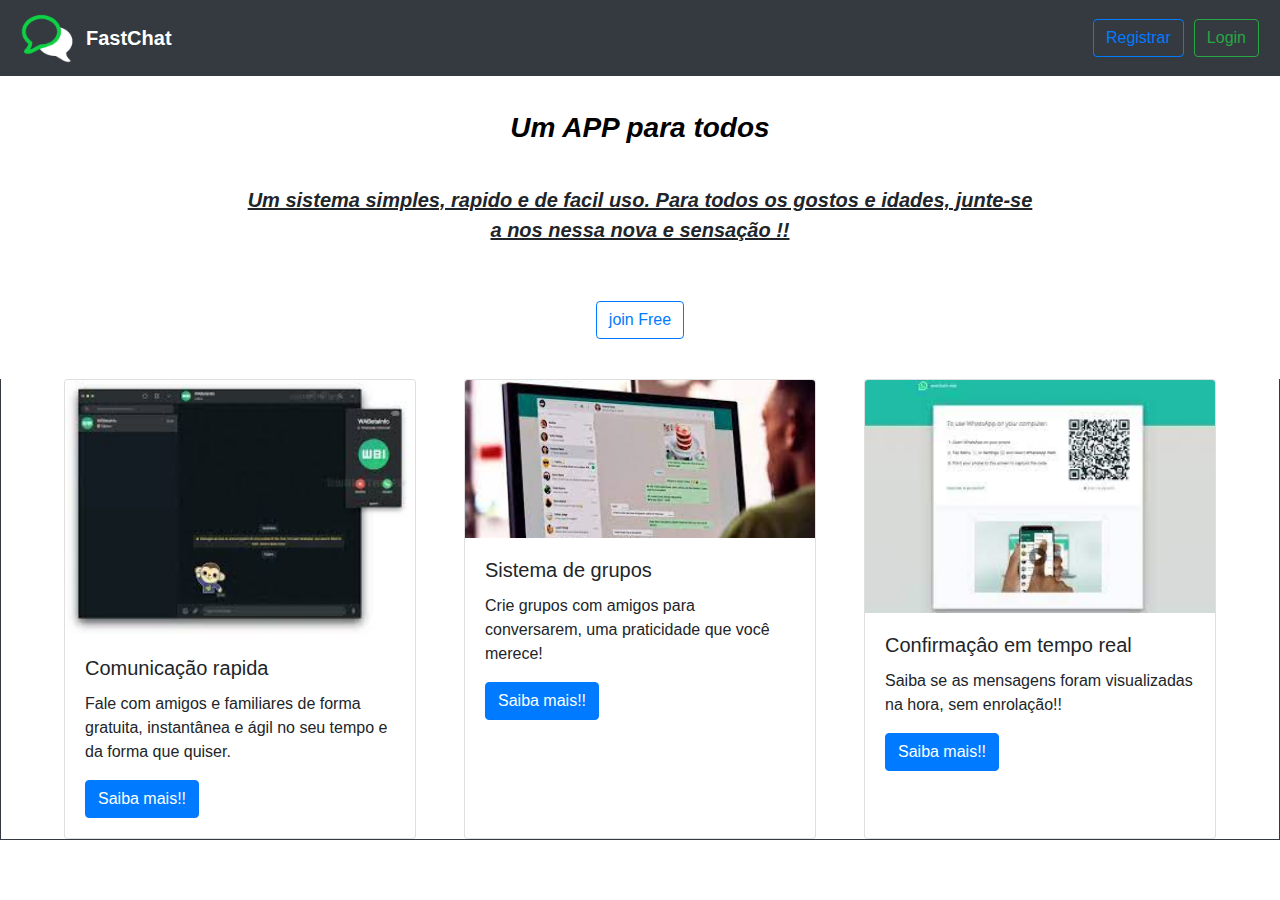
==== index.html @ 464d22ba "Primeiro commit" ====
<!doctype html>
<html lang="en">

<head>
    <!-- Nossos css-->
    <link rel="stylesheet" type="text/css" href="custom.css" media="screen" />

    <!-- Nosso js-->
    <script type="text/javascript" src="./index.js"></script>

    <!-- Required meta tags -->
    <meta charset="utf-8">
    <meta name="viewport" content="width=device-width, initial-scale=1, shrink-to-fit=no">

    <!-- Bootstrap CSS -->
    <link rel="stylesheet" href="https://stackpath.bootstrapcdn.com/bootstrap/4.3.1/css/bootstrap.min.css" integrity="sha384-ggOyR0iXCbMQv3Xipma34MD+dH/1fQ784/j6cY/iJTQUOhcWr7x9JvoRxT2MZw1T" crossorigin="anonymous">

    <title>Hello, world!</title>
</head>

<body class="gradient">
    <nav class="navbar navbar-expand-lg navbar-dark bg-dark">
        <img class="headerChatIcon" src="./images/chat_icon.png">
        <a class="navbar-brand mr-auto navLogo" href="#">FastChat</a>


        <form class="form-inline my-2 my-lg-0">
            <button class="btn btn-outline-primary btn-registro" type="submit">Registrar</button>

            <button onclick="loggin()" class="btn btn-outline-success btn-login" type="submit">Login</button>

        </form>

    </nav>

    <div class="d-flex flex-column align-items-center">
        <div class=" col-8 paginaPrincipal">
            <div class="col-md-12 tituloPrincipal">
                <h3>Um APP para todos</h3>
                <p>Um sistema simples, rapido e de facil uso. Para todos os gostos e idades, junte-se a nos nessa nova e sensação !!</p>
            </div>

            <div class="d-flex justify-content-center col-12 registro-central">
                <button class="btn btn-outline-primary btn-registro" type="submit">join Free</button>
            </div>

        </div>
        <div class=" col-12 d-flex justify-content-center card-bord">
            <div style="width: 22rem;" class="card mr-4 ">
                <img class="card-img-top" src="./images/screenshots/watsappWeb_exemplo3.png" alt="Card image cap">
                <div class=" card-body ">
                    <h5 class="card-title ">Comunicação rapida</h5>
                    <p class="card-text ">Fale com amigos e familiares de forma gratuita, instantânea e ágil no seu tempo e da forma que quiser.</p>
                    <a href="# " class="btn btn-primary ">Saiba mais!!</a>
                </div>
            </div>
            <div style="width: 22rem; " class="card mr-4 ml-4 card-bord ">
                <img class="card-img-top " src="./images/screenshots/watsappWeb_exemplo.png " alt="Card image cap ">
                <div class="card-body ">
                    <h5 class="card-title ">Sistema de grupos</h5>
                    <p class="card-text ">Crie grupos com amigos para conversarem, uma praticidade que você merece!</p>
                    <a href="# " class="btn btn-primary ">Saiba mais!!</a>
                </div>
            </div>
            <div style="width: 22rem; " class="card ml-4 card-bord ">
                <img class="card-img-top " src="./images/screenshots/watsappWeb_exemplo2.png " alt="Card image cap ">
                <div class="card-body ">
                    <h5 class="card-title ">Confirmaçâo em tempo real</h5>
                    <p class="card-text ">Saiba se as mensagens foram visualizadas na hora, sem enrolação!!</p>
                    <a href="# " class="btn btn-primary ">Saiba mais!!</a>
                </div>
            </div>

        </div>
    </div>
</body>

</html>
---- custom.css ----
* {
    padding: 0;
    margin: 0;
    border: 0;
    font-family: sans-serif;
}

.headerChatIcon {
    width: 60px;
    margin-right: 10px;
}

.navLogo {
    font-weight: 700;
    font-size: 30px;
}

.btn-registro {
    margin: 0 5px 0 5px;
}

.btn-login {
    margin: 0 5px 0 5px;
}

.gradient {
    height: 100vh;
    width: 100vw;
    background: white
}

.paginaPrincipal {
    border-radius: 3px;
}

.tituloPrincipal {
    padding-top: 35px;
}

.tituloPrincipal p {
    text-decoration: underline;
    font-style: italic;
    text-align: center;
    font-size: 20px;
    font-weight: 900;
}

.tituloPrincipal h3 {
    font-style: italic;
    color: black;
    font-weight: 900;
    text-align: center;
    font-weight: 900;
    margin-bottom: 40px;
}

.img-artigo {
    width: 100%;
}

.registro-central {
    padding: 40px;
}

.card-bord {
    border: 1px solid #343a40;
    border-top: 0px;
}
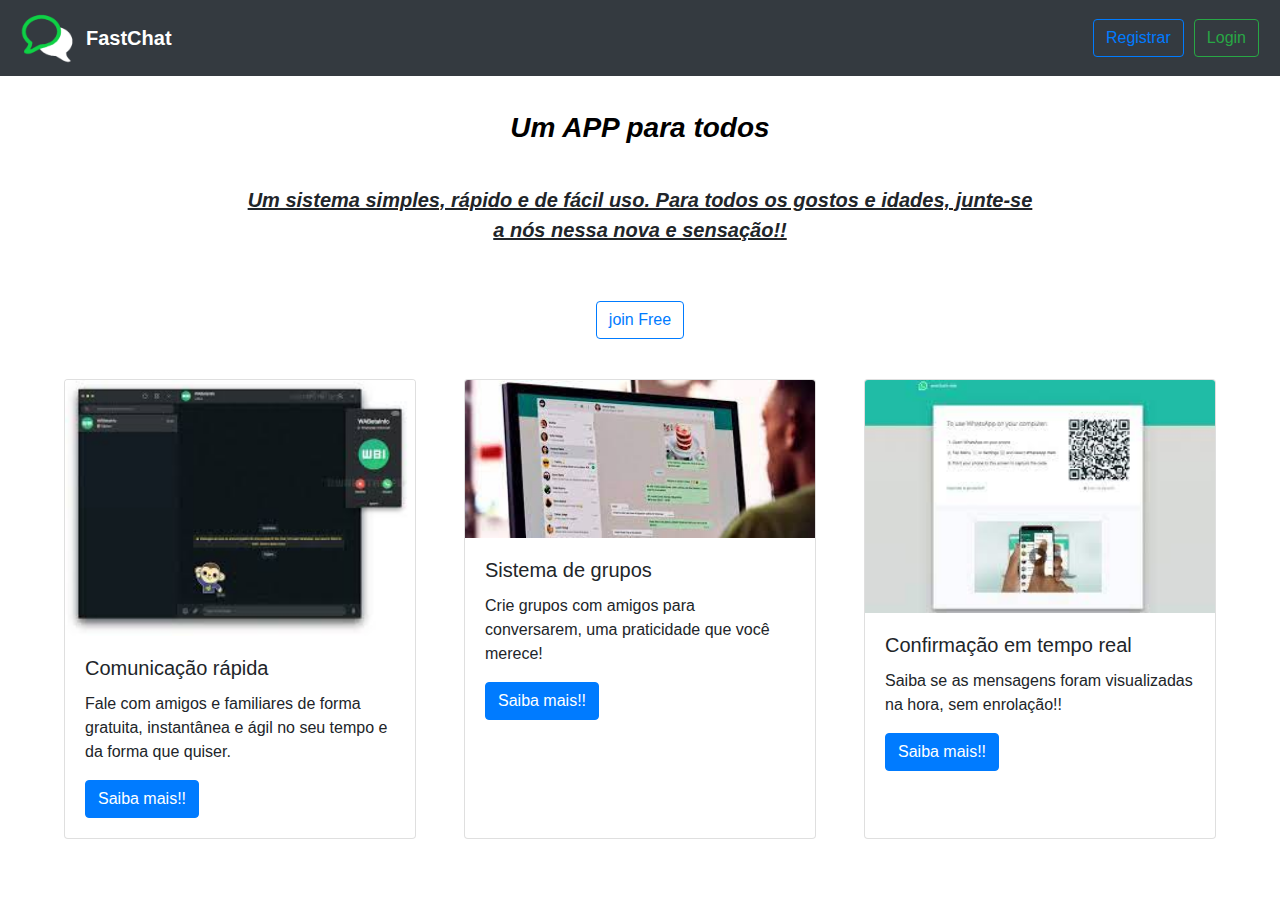
==== commit 87bcbb6b: "ajustes e criação do chat" ====
--- a/index.html
+++ b/index.html
@@ -37,7 +37,7 @@
         <div class=" col-8 paginaPrincipal">
             <div class="col-md-12 tituloPrincipal">
                 <h3>Um APP para todos</h3>
-                <p>Um sistema simples, rapido e de facil uso. Para todos os gostos e idades, junte-se a nos nessa nova e sensação !!</p>
+                <p>Um sistema simples, rápido e de fácil uso. Para todos os gostos e idades, junte-se a nós nessa nova e sensação!!</p>
             </div>
 
             <div class="d-flex justify-content-center col-12 registro-central">
@@ -45,11 +45,11 @@
             </div>
 
         </div>
-        <div class=" col-12 d-flex justify-content-center card-bord">
-            <div style="width: 22rem;" class="card mr-4 ">
+        <div class=" col-12 d-flex justify-content-center ">
+            <div style="width: 22rem;" class="card mr-4 card-bord">
                 <img class="card-img-top" src="./images/screenshots/watsappWeb_exemplo3.png" alt="Card image cap">
                 <div class=" card-body ">
-                    <h5 class="card-title ">Comunicação rapida</h5>
+                    <h5 class="card-title ">Comunicação rápida</h5>
                     <p class="card-text ">Fale com amigos e familiares de forma gratuita, instantânea e ágil no seu tempo e da forma que quiser.</p>
                     <a href="# " class="btn btn-primary ">Saiba mais!!</a>
                 </div>
@@ -65,7 +65,7 @@
             <div style="width: 22rem; " class="card ml-4 card-bord ">
                 <img class="card-img-top " src="./images/screenshots/watsappWeb_exemplo2.png " alt="Card image cap ">
                 <div class="card-body ">
-                    <h5 class="card-title ">Confirmaçâo em tempo real</h5>
+                    <h5 class="card-title ">Confirmação em tempo real</h5>
                     <p class="card-text ">Saiba se as mensagens foram visualizadas na hora, sem enrolação!!</p>
                     <a href="# " class="btn btn-primary ">Saiba mais!!</a>
                 </div>
--- a/custom.css
+++ b/custom.css
@@ -65,4 +65,109 @@
 .card-bord {
     border: 1px solid #343a40;
     border-top: 0px;
+}
+.form-login{
+    align-items: center;
+  width: 400px;
+  padding: 20px;
+   background: lightgray;
+    margin-top: 40px;
+}
+.chatLeftSide{
+    background-color: #343a40;
+    height: 782px;
+    border-right: 1px solid lightgray;
+}
+.chatRightSide{
+    background-color: #43464a;
+    height: 780px;
+}
+.headerContactsList{
+    color: white;
+    font-size: 20px;
+    background-color: gray;
+    height: 10%;
+}
+.contactItem{
+    color: white;
+    height: 50px;
+   
+    border-bottom: 1px solid white;
+}
+.contactItem:hover{
+    color: white;
+    font-size: 20px;
+    background:  #43464a;
+    
+    
+   
+    border-bottom: 1px solid white;
+}
+.contactItem:visi{
+    color: white;
+    font-size: 20px;
+    background:  #43464a;   
+    border-bottom: 1px solid white;
+}
+.chatBody{
+    margin-top:40px;
+    height:80%;
+    background: gree;
+}
+.chatStructure{
+    background: #43464a;
+    margin-top:40px;
+    height:75%;
+}
+.chatHeader{
+    font-size: 20px;
+    color: white;
+    background-color: gray;
+    height: 10%;
+    border-bottom:1px solid lightgray;
+}
+.Chat{
+   
+    height: 100%;
+}
+.messageArea{
+    height: 10%;
+    background-color: gray;
+}
+.inputChat{
+    margin-right: 10px;
+    height:40px ;
+    border-radius: 40px;
+}
+.buttomChat{
+  
+    height: 40px;
+    border-radius: 20px;
+}
+.message{
+color: white;
+
+}
+.message:hover{
+    background: gray;
+}
+.message.send p{
+    margin: 0;
+    border-radius: 0 10% 10% 0;
+    display: table;
+    width:0px ;
+    white-space: nowrap;
+    background: #007bff;
+  
+}
+ .message.response p{
+     
+     margin: 0;
+    float: right;
+    background: #007bff;
+    border-radius: 10% 0% 0% 10%;
+    display: table;
+    width:0px ;
+    white-space: nowrap;
+    
 }